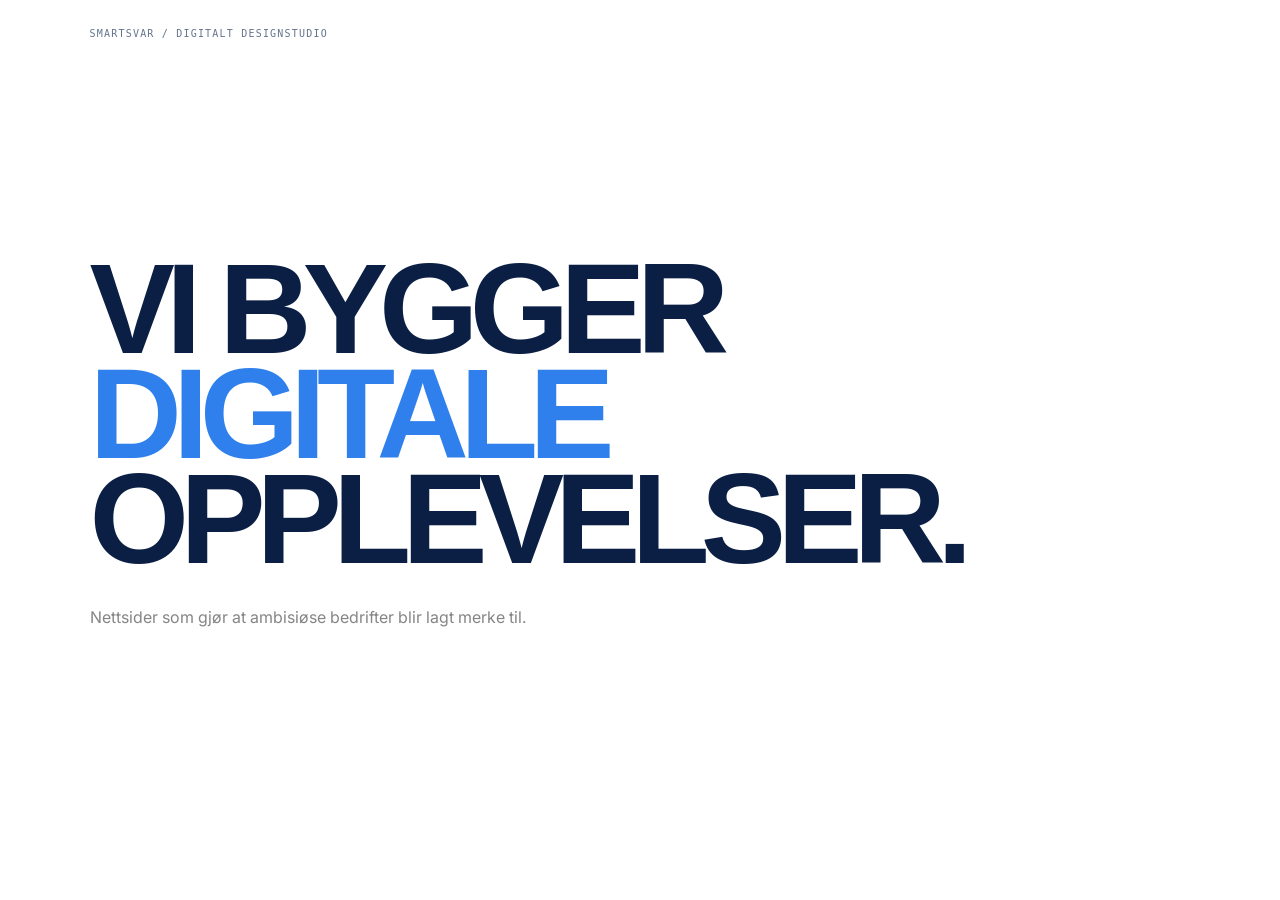
==== index.html @ 1a0f9e9a "Set Norwegian SEO metadata and boot fallback as default" ====
<!doctype html>
<html lang="no">
  <head>
    <meta charset="UTF-8" />
    <meta name="viewport" content="width=device-width, initial-scale=1.0" />
    <meta name="theme-color" content="#FFFFFF" />
    <meta name="description" content="SmartSvar lager nettsider og digitale opplevelser som hjelper bedrifter å bli valgt." />
    <meta name="robots" content="index,follow" />
    <link rel="canonical" href="https://smartsvar.no/" />
    <meta property="og:type" content="website" />
    <meta property="og:title" content="SmartSvar | Nettsider og digital design" />
    <meta property="og:description" content="Nettsider som gjør at ambisiøse bedrifter blir lagt merke til." />
    <meta property="og:site_name" content="SmartSvar" />
    <meta property="og:locale" content="nb_NO" />
    <meta property="og:url" content="https://smartsvar.no/" />
    <meta name="twitter:card" content="summary" />
    <meta name="twitter:title" content="SmartSvar | Web Design & Digital Experiences" />
    <meta name="twitter:description" content="Digitale opplevelser som gjør at ambisiøse bedrifter blir lagt merke til." />
    <link rel="preconnect" href="https://fonts.googleapis.com" />
    <link rel="preconnect" href="https://fonts.gstatic.com" crossorigin />
    <link rel="preload" as="style" href="https://fonts.googleapis.com/css2?family=DM+Mono:wght@400&family=Inter:wght@400;500;600&family=Space+Grotesk:wght@500;600;700&display=swap" onload="this.onload=null;this.rel='stylesheet'" />
    <noscript><link rel="stylesheet" href="https://fonts.googleapis.com/css2?family=DM+Mono:wght@400&family=Inter:wght@400;500;600&family=Space+Grotesk:wght@500;600;700&display=swap" /></noscript>
    <link rel="icon" href="data:image/svg+xml,%3Csvg xmlns='http://www.w3.org/2000/svg' viewBox='0 0 64 64'%3E%3Crect width='64' height='64' rx='12' fill='%230B1F44'/%3E%3Cpath d='M43 17c-4-3-8-4-13-4-12 0-21 8-21 19s9 19 21 19c5 0 10-1 13-4l-5-6c-2 2-5 3-8 3-6 0-11-5-11-12s5-12 11-12c3 0 6 1 8 3z' fill='%232F80ED'/%3E%3C/svg%3E" />
    <script type="application/ld+json">{"@context":"https://schema.org","@type":"ProfessionalService","name":"SmartSvar","description":"SmartSvar lager nettsider og digitale opplevelser som hjelper bedrifter å bli valgt.","url":"https://smartsvar.no/","areaServed":"Worldwide","address":{"@type":"PostalAddress","addressLocality":"Oslo","addressCountry":"NO"}}</script>
    <script type="application/ld+json">{"@context":"https://schema.org","@type":"WebSite","name":"SmartSvar","url":"https://smartsvar.no/","description":"SmartSvar builds high-performing websites and digital experiences for ambitious businesses.","inLanguage":"nb"}</script>
    <title>SmartSvar | Nettsider og digital design</title>
  <style>#boot-fallback{position:fixed;inset:0;z-index:9999;background:#fff;color:#0B1F44;padding:28px 7vw;display:flex;flex-direction:column;justify-content:center;font-family:Inter,Arial,sans-serif}#boot-fallback span{position:absolute;top:28px;left:7vw;font:10px monospace;letter-spacing:.12em;color:#63748D}#boot-fallback strong{font:600 clamp(4.5rem,10vw,10rem)/.82 Arial,sans-serif;letter-spacing:-.07em}#boot-fallback em{font-style:normal;color:#2F80ED}#boot-fallback p{margin-top:35px;color:#858585;font-size:16px}</style></head>
  <body>
    <script>window.dataLayer=window.dataLayer||[];</script>
    <div id="boot-fallback"><span>SMARTSVAR / DIGITALT DESIGNSTUDIO</span><strong>VI BYGGER<br><em>DIGITALE</em><br>OPPLEVELSER.</strong><p>Nettsider som gjør at ambisiøse bedrifter blir lagt merke til.</p></div>
    <div id="root"></div>
    <script type="module" src="/src/main.jsx"></script>
  </body>
</html>
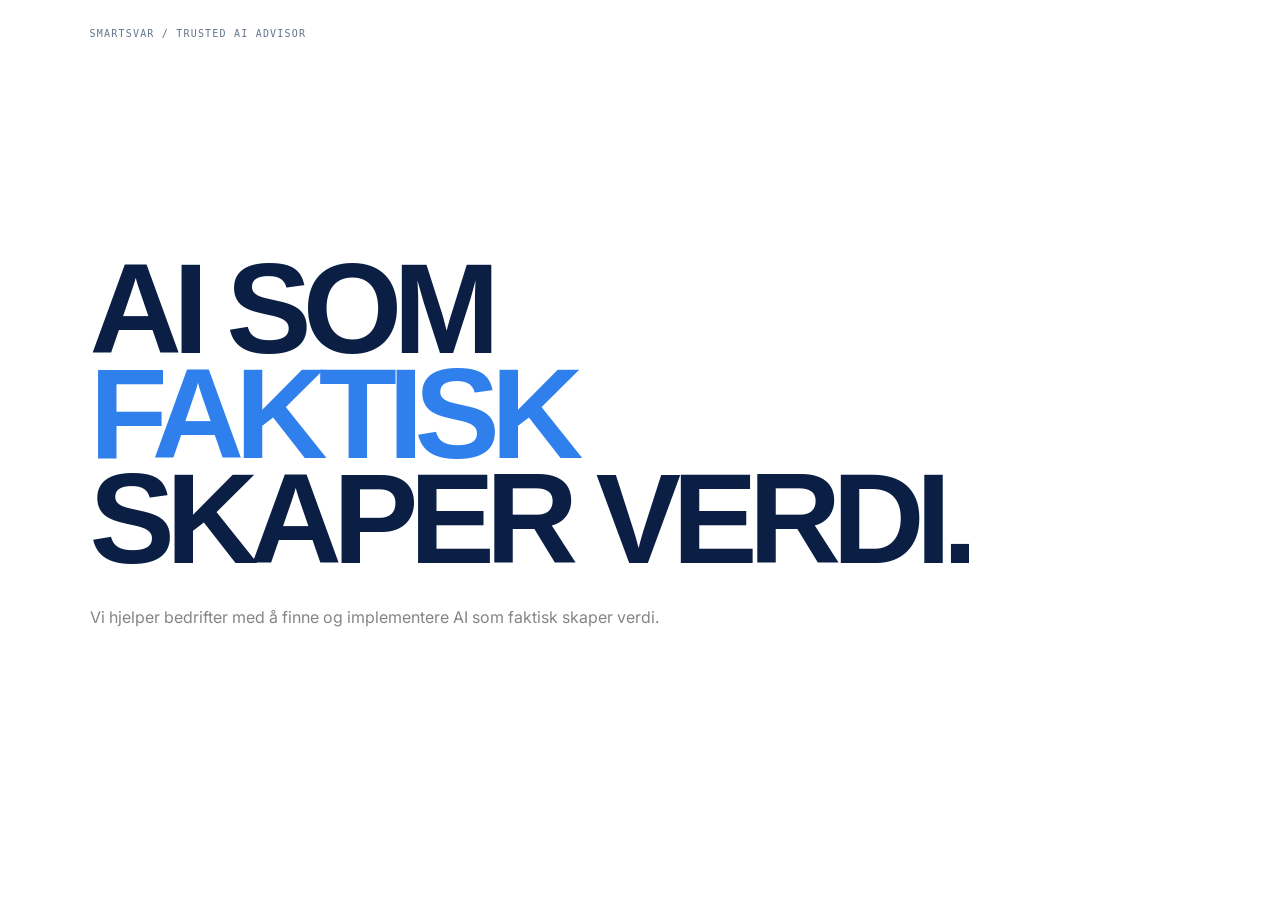
==== commit 87be9659: "Position SmartSvar as AI solutions company" ====
--- a/index.html
+++ b/index.html
@@ -4,31 +4,31 @@
     <meta charset="UTF-8" />
     <meta name="viewport" content="width=device-width, initial-scale=1.0" />
     <meta name="theme-color" content="#FFFFFF" />
-    <meta name="description" content="SmartSvar lager nettsider og digitale opplevelser som hjelper bedrifter å bli valgt." />
+    <meta name="description" content="SmartSvar hjelper bedrifter med å finne, bygge og implementere AI som skaper målbar verdi." />
     <meta name="robots" content="index,follow" />
     <link rel="canonical" href="https://smartsvar.no/" />
     <meta property="og:type" content="website" />
-    <meta property="og:title" content="SmartSvar | Nettsider og digital design" />
-    <meta property="og:description" content="Nettsider som gjør at ambisiøse bedrifter blir lagt merke til." />
+    <meta property="og:title" content="SmartSvar | AI Consulting og AI Agent Development" />
+    <meta property="og:description" content="AI som faktisk skaper verdi." />
     <meta property="og:site_name" content="SmartSvar" />
     <meta property="og:locale" content="nb_NO" />
     <meta property="og:url" content="https://smartsvar.no/" />
     <meta name="twitter:card" content="summary" />
     <meta name="twitter:title" content="SmartSvar | Web Design & Digital Experiences" />
-    <meta name="twitter:description" content="Digitale opplevelser som gjør at ambisiøse bedrifter blir lagt merke til." />
+    <meta name="twitter:description" content="AI consulting, AI-agenter og automatisering for moderne virksomheter." />
     <link rel="preconnect" href="https://fonts.googleapis.com" />
     <link rel="preconnect" href="https://fonts.gstatic.com" crossorigin />
     <link rel="preload" as="style" href="https://fonts.googleapis.com/css2?family=DM+Mono:wght@400&family=Inter:wght@400;500;600&family=Space+Grotesk:wght@500;600;700&display=swap" onload="this.onload=null;this.rel='stylesheet'" />
     <noscript><link rel="stylesheet" href="https://fonts.googleapis.com/css2?family=DM+Mono:wght@400&family=Inter:wght@400;500;600&family=Space+Grotesk:wght@500;600;700&display=swap" /></noscript>
     <link rel="icon" href="data:image/svg+xml,%3Csvg xmlns='http://www.w3.org/2000/svg' viewBox='0 0 64 64'%3E%3Crect width='64' height='64' rx='12' fill='%230B1F44'/%3E%3Cpath d='M43 17c-4-3-8-4-13-4-12 0-21 8-21 19s9 19 21 19c5 0 10-1 13-4l-5-6c-2 2-5 3-8 3-6 0-11-5-11-12s5-12 11-12c3 0 6 1 8 3z' fill='%232F80ED'/%3E%3C/svg%3E" />
-    <script type="application/ld+json">{"@context":"https://schema.org","@type":"ProfessionalService","name":"SmartSvar","description":"SmartSvar lager nettsider og digitale opplevelser som hjelper bedrifter å bli valgt.","url":"https://smartsvar.no/","areaServed":"Worldwide","address":{"@type":"PostalAddress","addressLocality":"Oslo","addressCountry":"NO"}}</script>
-    <script type="application/ld+json">{"@context":"https://schema.org","@type":"WebSite","name":"SmartSvar","url":"https://smartsvar.no/","description":"SmartSvar builds high-performing websites and digital experiences for ambitious businesses.","inLanguage":"nb"}</script>
-    <title>SmartSvar | Nettsider og digital design</title>
+    <script type="application/ld+json">{"@context":"https://schema.org","@type":"ProfessionalService","name":"SmartSvar","description":"SmartSvar hjelper bedrifter med å finne, bygge og implementere AI som skaper målbar verdi.","url":"https://smartsvar.no/","areaServed":"Worldwide","address":{"@type":"PostalAddress","addressLocality":"Oslo","addressCountry":"NO"}}</script>
+    <script type="application/ld+json">{"@context":"https://schema.org","@type":"WebSite","name":"SmartSvar","url":"https://smartsvar.no/","description":"SmartSvar provides AI consulting, AI agent development and automation for businesses.","inLanguage":"nb"}</script>
+    <title>SmartSvar | AI Consulting og AI Agent Development</title>
   <style>#boot-fallback{position:fixed;inset:0;z-index:9999;background:#fff;color:#0B1F44;padding:28px 7vw;display:flex;flex-direction:column;justify-content:center;font-family:Inter,Arial,sans-serif}#boot-fallback span{position:absolute;top:28px;left:7vw;font:10px monospace;letter-spacing:.12em;color:#63748D}#boot-fallback strong{font:600 clamp(4.5rem,10vw,10rem)/.82 Arial,sans-serif;letter-spacing:-.07em}#boot-fallback em{font-style:normal;color:#2F80ED}#boot-fallback p{margin-top:35px;color:#858585;font-size:16px}</style></head>
   <body>
     <script>window.dataLayer=window.dataLayer||[];</script>
-    <div id="boot-fallback"><span>SMARTSVAR / DIGITALT DESIGNSTUDIO</span><strong>VI BYGGER<br><em>DIGITALE</em><br>OPPLEVELSER.</strong><p>Nettsider som gjør at ambisiøse bedrifter blir lagt merke til.</p></div>
+    <div id="boot-fallback"><span>SMARTSVAR / TRUSTED AI ADVISOR</span><strong>AI SOM<br><em>FAKTISK</em><br>SKAPER VERDI.</strong><p>Vi hjelper bedrifter med å finne og implementere AI som faktisk skaper verdi.</p></div>
     <div id="root"></div>
-    <script type="module" src="/src/main.jsx"></script>
+    <script type="module" src="/src/main-ai.jsx"></script>
   </body>
 </html>
